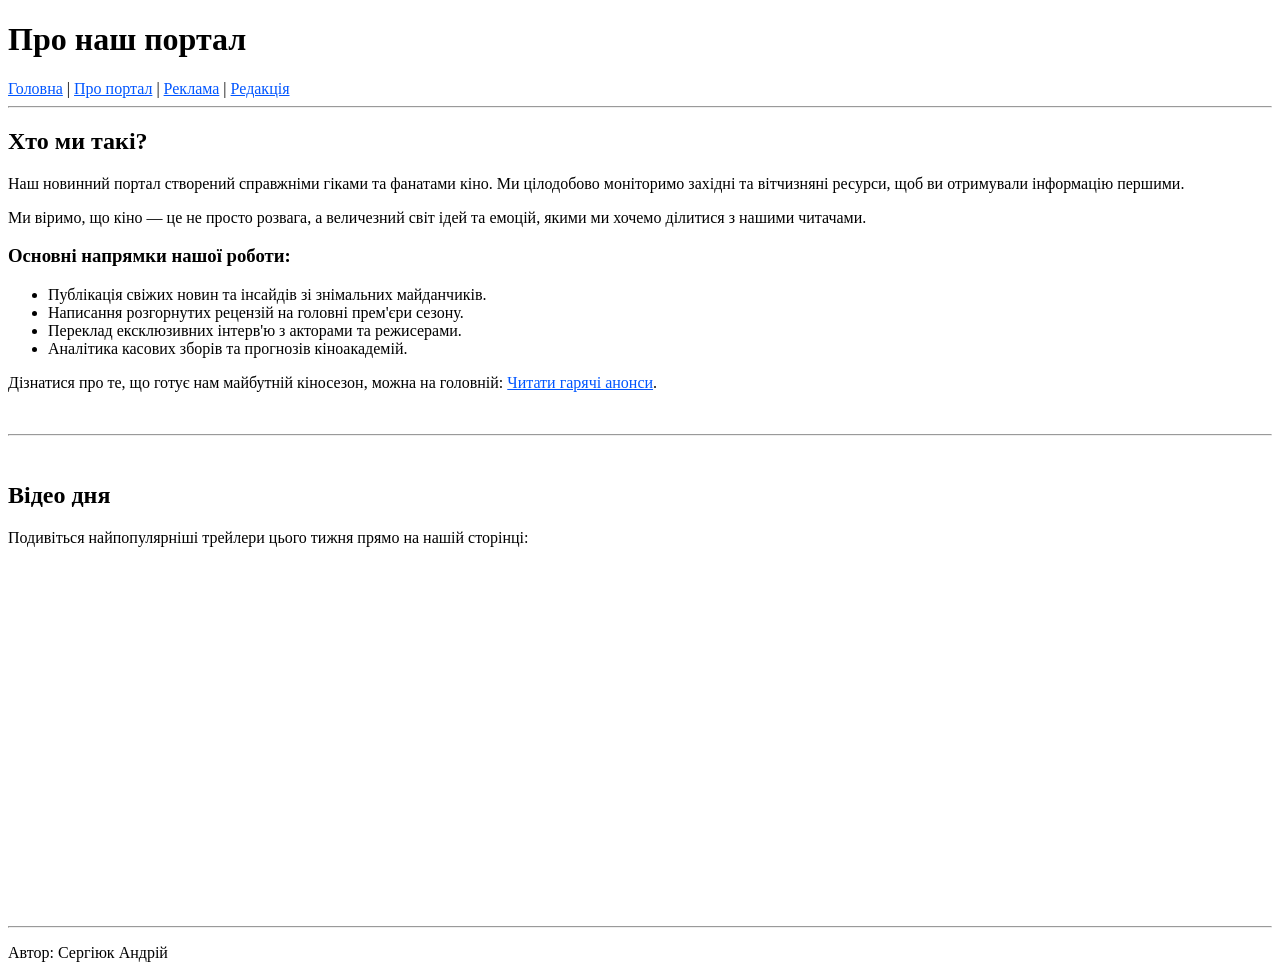
==== about.html @ 37525c82 "Initial commit: Cinema News Portal" ====
<!DOCTYPE html>
<html lang="uk">
<head>
  <meta charset="UTF-8">
  <meta name="author" content="Сергіюк Андрій">
  <meta name="viewport" content="width=device-width, initial-scale=1.0">
  <title>Новини кіно — Про портал</title>
</head>
<body background="https://www.transparenttextures.com/patterns/cubes.png" bgcolor="#ffffff" link="#0055FF" vlink="#5500AA" alink="#FF0055">
  <header>
    <h1>Про наш портал</h1>
    <nav>
      <a href="index.html">Головна</a> |
      <a href="about.html">Про портал</a> |
      <a href="services.html">Реклама</a> |
      <a href="contacts.html">Редакція</a>
    </nav>
    <hr>
  </header>

  <main>
    <h2>Хто ми такі?</h2>
    <p>Наш новинний портал створений справжніми гіками та фанатами кіно. Ми цілодобово моніторимо західні та вітчизняні ресурси, щоб ви отримували інформацію першими.</p>
    <p>Ми віримо, що кіно — це не просто розвага, а величезний світ ідей та емоцій, якими ми хочемо ділитися з нашими читачами.</p>
    
    <h3>Основні напрямки нашої роботи:</h3>
    <ul>
      <li>Публікація свіжих новин та інсайдів зі знімальних майданчиків.</li>
      <li>Написання розгорнутих рецензій на головні прем'єри сезону.</li>
      <li>Переклад ексклюзивних інтерв'ю з акторами та режисерами.</li>
      <li>Аналітика касових зборів та прогнозів кіноакадемій.</li>
    </ul>
    
    <p>Дізнатися про те, що готує нам майбутній кіносезон, можна на головній: <a href="index.html#announcements">Читати гарячі анонси</a>.</p>

    <br>
    <hr>
    <br>

    <h2>Відео дня</h2>
    <p>Подивіться найпопулярніші трейлери цього тижня прямо на нашій сторінці:</p>
    
    <iframe 
      width="560" 
      height="315" 
      src="https://www.youtube.com/embed/50ou2MRAO5w" 
      title="YouTube video player" 
      frameborder="0" 
      allow="accelerometer; autoplay; clipboard-write; encrypted-media; gyroscope; picture-in-picture; web-share" 
      allowfullscreen>
    </iframe>

  </main>

  <footer>
    <br><br>
    <hr>
    <p>Автор: Сергіюк Андрій</p>
  </footer>
</body>
</html>
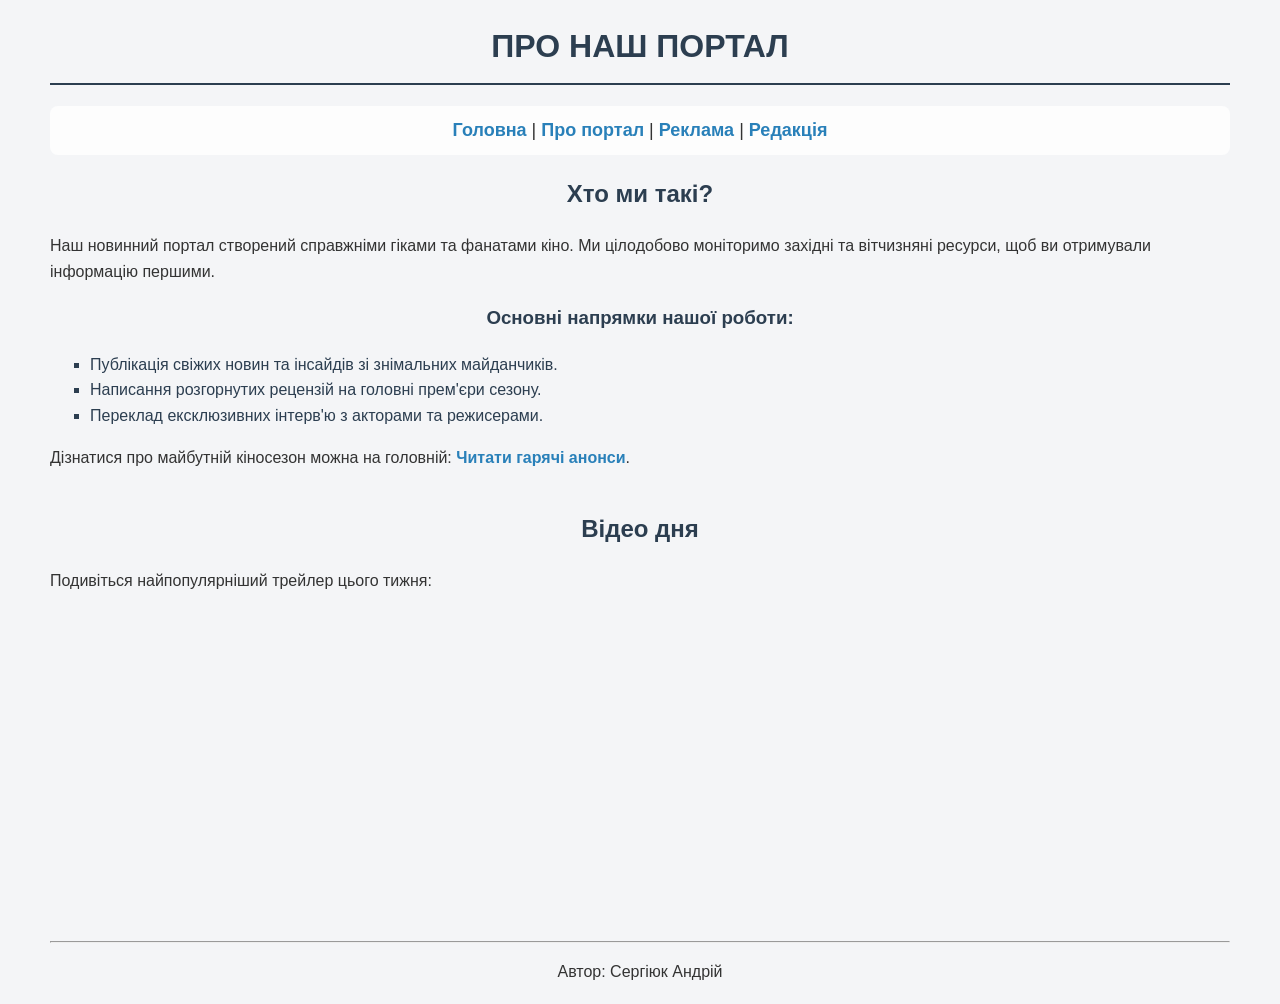
==== commit 21cc0188: "Lab 3: Added external CSS, styled tables and lists, removed outdated HTML attributes" ====
--- a/about.html
+++ b/about.html
@@ -5,57 +5,43 @@
   <meta name="author" content="Сергіюк Андрій">
   <meta name="viewport" content="width=device-width, initial-scale=1.0">
   <title>Новини кіно — Про портал</title>
+  <link rel="stylesheet" href="style.css">
 </head>
-<body background="https://www.transparenttextures.com/patterns/cubes.png" bgcolor="#ffffff" link="#0055FF" vlink="#5500AA" alink="#FF0055">
+<body>
   <header>
-    <h1>Про наш портал</h1>
+    <h1 id="main-title">Про наш портал</h1>
     <nav>
       <a href="index.html">Головна</a> |
       <a href="about.html">Про портал</a> |
       <a href="services.html">Реклама</a> |
       <a href="contacts.html">Редакція</a>
     </nav>
-    <hr>
   </header>
 
   <main>
     <h2>Хто ми такі?</h2>
     <p>Наш новинний портал створений справжніми гіками та фанатами кіно. Ми цілодобово моніторимо західні та вітчизняні ресурси, щоб ви отримували інформацію першими.</p>
-    <p>Ми віримо, що кіно — це не просто розвага, а величезний світ ідей та емоцій, якими ми хочемо ділитися з нашими читачами.</p>
     
     <h3>Основні напрямки нашої роботи:</h3>
     <ul>
       <li>Публікація свіжих новин та інсайдів зі знімальних майданчиків.</li>
       <li>Написання розгорнутих рецензій на головні прем'єри сезону.</li>
       <li>Переклад ексклюзивних інтерв'ю з акторами та режисерами.</li>
-      <li>Аналітика касових зборів та прогнозів кіноакадемій.</li>
     </ul>
     
-    <p>Дізнатися про те, що готує нам майбутній кіносезон, можна на головній: <a href="index.html#announcements">Читати гарячі анонси</a>.</p>
+    <p>Дізнатися про майбутній кіносезон можна на головній: <a href="index.html#announcements">Читати гарячі анонси</a>.</p>
 
-    <br>
-    <hr>
-    <br>
-
-    <h2>Відео дня</h2>
-    <p>Подивіться найпопулярніші трейлери цього тижня прямо на нашій сторінці:</p>
+    <h2 style="margin-top: 40px;">Відео дня</h2>
+    <p>Подивіться найпопулярніший трейлер цього тижня:</p>
     
-    <iframe 
-      width="560" 
-      height="315" 
-      src="https://www.youtube.com/embed/50ou2MRAO5w" 
-      title="YouTube video player" 
-      frameborder="0" 
-      allow="accelerometer; autoplay; clipboard-write; encrypted-media; gyroscope; picture-in-picture; web-share" 
-      allowfullscreen>
-    </iframe>
-
+    <div style="text-align: center;">
+      <iframe width="560" height="315" src="https://www.youtube.com/embed/50ou2MRAO5w" title="YouTube video player" frameborder="0" allow="accelerometer; autoplay; clipboard-write; encrypted-media; gyroscope; picture-in-picture; web-share" allowfullscreen></iframe>
+    </div>
   </main>
 
   <footer>
-    <br><br>
     <hr>
-    <p>Автор: Сергіюк Андрій</p>
+    <p style="text-align: center;">Автор: Сергіюк Андрій</p>
   </footer>
 </body>
 </html>
--- a/style.css
+++ b/style.css
@@ -0,0 +1,115 @@
+/* Базові стилі для всієї сторінки (тіло документа) */
+body {
+    background-color: #f4f5f7; /* Запасний колір, якщо картинка не завантажиться */
+    background-image: url('https://www.transparenttextures.com/patterns/cubes.png'); /* НАША ТЕКСТУРА З ЛАБИ 2! */
+    font-family: Arial, Helvetica, sans-serif; /* Стиль шрифта */
+    font-size: 16px; /* Розмір шрифта */
+    color: #333333; /* Колір тексту */
+    line-height: 1.6; /* Міжрядковий інтервал */
+    margin: 20px 50px; /* Поля з боків */
+}
+
+/* Селектори тегів для заголовків */
+h1, h2, h3 {
+    color: #2c3e50;
+    text-align: center; /* Вирівнювання по центру */
+}
+
+/* Унікальний ідентифікатор (id) для головного заголовка */
+#main-title {
+    font-size: 32px;
+    text-transform: uppercase;
+    border-bottom: 2px solid #2c3e50;
+    padding-bottom: 10px;
+}
+
+/* Стилі для навігації (меню) */
+nav {
+    text-align: center;
+    font-size: 18px;
+    margin-bottom: 20px;
+    background-color: rgba(255, 255, 255, 0.8); /* Напівпрозорий білий фон для меню, щоб текст краще читався на текстурі */
+    padding: 10px;
+    border-radius: 8px;
+}
+
+/* Зовнішні стилі для посилань */
+a {
+    color: #2980b9;
+    text-decoration: none;
+    font-weight: bold;
+}
+
+a:hover {
+    color: #e74c3c;
+    text-decoration: underline;
+}
+
+/* Клас із застосуванням !important */
+.important-text {
+    color: #c0392b !important;
+    font-weight: bold !important;
+    font-size: 18px !important;
+    text-align: center;
+}
+
+/* =========================================
+   Стилі для списків
+   ========================================= */
+ul {
+    list-style-type: square; /* Квадратні маркери */
+    padding-left: 40px; /* Відступ зліва */
+    color: #2c3e50;
+}
+
+ol {
+    padding-left: 40px;
+    font-style: italic; /* Курсив для нумерованого списку */
+}
+
+dl {
+    background-color: #ffffff;
+    border: 1px dashed #bdc3c7; /* Пунктирна межа */
+    padding: 20px;
+    margin: 20px 0;
+}
+
+dt {
+    color: #2980b9;
+    font-size: 18px;
+}
+
+dd {
+    margin-bottom: 10px;
+}
+
+/* =========================================
+   Стилі для таблиць
+   ========================================= */
+table {
+    width: 100%;
+    border-collapse: collapse; /* Прибираємо подвійні рамки */
+    margin-top: 20px;
+    margin-bottom: 40px;
+    background-color: #ffffff; /* Фон таблиці */
+    box-shadow: 0 4px 8px rgba(0,0,0,0.1); /* Легка тінь */
+}
+
+th, td {
+    border: 1px solid #bdc3c7; /* Сіра межа комірок */
+    padding: 15px; /* Внутрішнє заповнення */
+    text-align: center; /* Вирівнювання тексту */
+}
+
+th {
+    background-color: #34495e; /* Темний фон шапки */
+    color: #ffffff; /* Білий текст у шапці */
+}
+
+caption {
+    font-size: 20px;
+    margin-bottom: 10px;
+    background-color: rgba(255, 255, 255, 0.9); /* Підкладка під текст заголовка таблиці */
+    padding: 5px;
+    border-radius: 5px;
+}
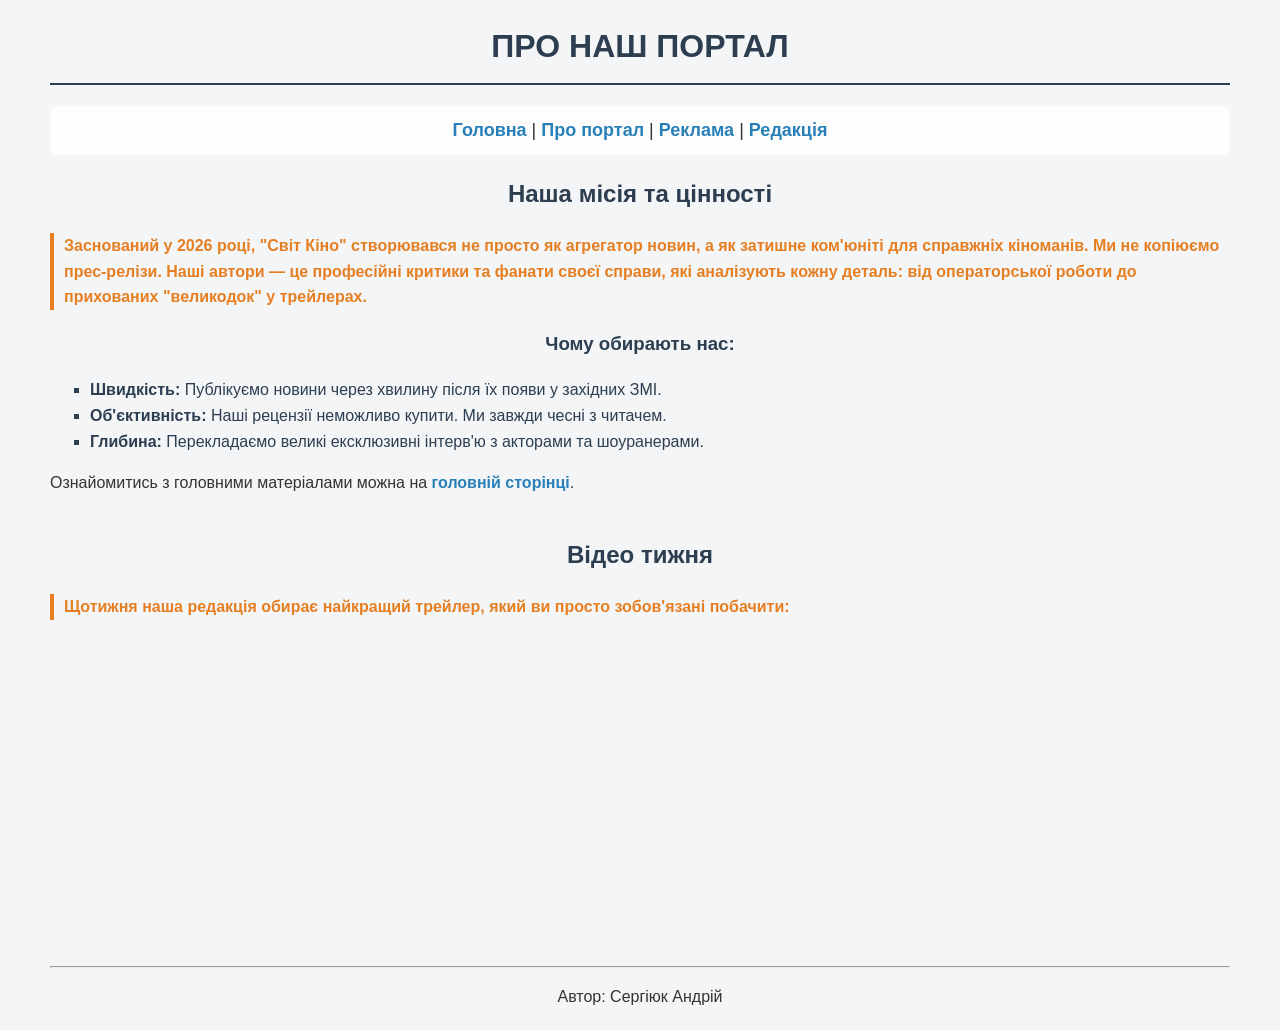
==== commit 8520614d: "Lab 4: Added context, child, and adjacent selectors to index.html" ====
--- a/about.html
+++ b/about.html
@@ -19,24 +19,26 @@
   </header>
 
   <main>
-    <h2>Хто ми такі?</h2>
-    <p>Наш новинний портал створений справжніми гіками та фанатами кіно. Ми цілодобово моніторимо західні та вітчизняні ресурси, щоб ви отримували інформацію першими.</p>
-    
-    <h3>Основні напрямки нашої роботи:</h3>
-    <ul>
-      <li>Публікація свіжих новин та інсайдів зі знімальних майданчиків.</li>
-      <li>Написання розгорнутих рецензій на головні прем'єри сезону.</li>
-      <li>Переклад ексклюзивних інтерв'ю з акторами та режисерами.</li>
-    </ul>
-    
-    <p>Дізнатися про майбутній кіносезон можна на головній: <a href="index.html#announcements">Читати гарячі анонси</a>.</p>
+    <article>
+      <h2>Наша місія та цінності</h2>
+      <p>Заснований у 2026 році, "Світ Кіно" створювався не просто як агрегатор новин, а як затишне ком'юніті для справжніх кіноманів. Ми не копіюємо прес-релізи. Наші автори — це професійні критики та фанати своєї справи, які аналізують кожну деталь: від операторської роботи до прихованих "великодок" у трейлерах.</p>
+      
+      <h3>Чому обирають нас:</h3>
+      <ul>
+        <li><b>Швидкість:</b> Публікуємо новини через хвилину після їх появи у західних ЗМІ.</li>
+        <li><b>Об'єктивність:</b> Наші рецензії неможливо купити. Ми завжди чесні з читачем.</li>
+        <li><b>Глибина:</b> Перекладаємо великі ексклюзивні інтерв'ю з акторами та шоуранерами.</li>
+      </ul>
+      
+      <p>Ознайомитись з головними матеріалами можна на <a href="index.html#announcements">головній сторінці</a>.</p>
 
-    <h2 style="margin-top: 40px;">Відео дня</h2>
-    <p>Подивіться найпопулярніший трейлер цього тижня:</p>
-    
-    <div style="text-align: center;">
-      <iframe width="560" height="315" src="https://www.youtube.com/embed/50ou2MRAO5w" title="YouTube video player" frameborder="0" allow="accelerometer; autoplay; clipboard-write; encrypted-media; gyroscope; picture-in-picture; web-share" allowfullscreen></iframe>
-    </div>
+      <h2 style="margin-top: 40px;">Відео тижня</h2>
+      <p>Щотижня наша редакція обирає найкращий трейлер, який ви просто зобов'язані побачити:</p>
+      
+      <div style="text-align: center;">
+        <iframe width="560" height="315" src="https://www.youtube.com/embed/50ou2MRAO5w" title="YouTube video player" frameborder="0" allow="accelerometer; autoplay; clipboard-write; encrypted-media; gyroscope; picture-in-picture; web-share" allowfullscreen></iframe>
+      </div>
+    </article>
   </main>
 
   <footer>
--- a/style.css
+++ b/style.css
@@ -87,6 +87,122 @@
    Стилі для таблиць
    ========================================= */
 table {
+    width: 100%; 
+    border-collapse: collapse; /* Прибираємо подвійні рамки */
+    margin-top: 20px;
+    margin-bottom: 40px;
+    background-color: #ffffff; /* Фон таблиці */
+    box-shadow: 0 4px 8px rgba(0,0,0,0.1); /* Легка тінь */
+}
+
+th, td {
+    border: 1px solid #bdc3c7; /* Сіра межа комірок */
+    padding: 15px; /* Внутрішнє заповнення */
+    text-align: center; /* Вирівнювання тексту */
+}
+
+th {
+    background-color: #34495e; /* Темний фон шапки */
+    color: #ffffff; /* Білий текст у шапці */
+}
+
+caption {
+    font-size: 20px;
+    margin-bottom: 10px;
+    background-color: rgba(255, 255, 255, 0.9); /* Підкладка під текст заголовка таблиці */
+    padding: 5px;
+    border-radius: 5px;
+}
+
+/* Базові стилі для всієї сторінки (тіло документа) */
+body {
+    background-color: #f4f5f7; /* Запасний колір, якщо картинка не завантажиться */
+    background-image: url('https://www.transparenttextures.com/patterns/cubes.png'); /* НАША ТЕКСТУРА З ЛАБИ 2! */
+    font-family: Arial, Helvetica, sans-serif; /* Стиль шрифта */
+    font-size: 16px; /* Розмір шрифта */
+    color: #333333; /* Колір тексту */
+    line-height: 1.6; /* Міжрядковий інтервал */
+    margin: 20px 50px; /* Поля з боків */
+}
+
+/* Селектори тегів для заголовків */
+h1, h2, h3 {
+    color: #2c3e50;
+    text-align: center; /* Вирівнювання по центру */
+}
+
+/* Унікальний ідентифікатор (id) для головного заголовка */
+#main-title {
+    font-size: 32px;
+    text-transform: uppercase;
+    border-bottom: 2px solid #2c3e50;
+    padding-bottom: 10px;
+}
+
+/* Стилі для навігації (меню) */
+nav {
+    text-align: center;
+    font-size: 18px;
+    margin-bottom: 20px;
+    background-color: rgba(255, 255, 255, 0.8); /* Напівпрозорий білий фон для меню, щоб текст краще читався на текстурі */
+    padding: 10px;
+    border-radius: 8px;
+}
+
+/* Зовнішні стилі для посилань */
+a {
+    color: #2980b9;
+    text-decoration: none;
+    font-weight: bold;
+}
+
+a:hover {
+    color: #e74c3c;
+    text-decoration: underline;
+}
+
+/* Клас із застосуванням !important */
+.important-text {
+    color: #c0392b !important;
+    font-weight: bold !important;
+    font-size: 18px !important;
+    text-align: center;
+}
+
+/* =========================================
+   Стилі для списків
+   ========================================= */
+ul {
+    list-style-type: square; /* Квадратні маркери */
+    padding-left: 40px; /* Відступ зліва */
+    color: #2c3e50;
+}
+
+ol {
+    padding-left: 40px;
+    font-style: italic; /* Курсив для нумерованого списку */
+}
+
+dl {
+    background-color: #ffffff;
+    border: 1px dashed #bdc3c7; /* Пунктирна межа */
+    padding: 20px;
+    margin: 20px 0;
+}
+
+dt {
+    color: #2980b9;
+    font-size: 18px;
+}
+
+dd {
+    margin-bottom: 10px;
+}
+
+/* =========================================
+   Стилі для таблиць
+   ========================================= */
+table {
     width: 100%;
     border-collapse: collapse; /* Прибираємо подвійні рамки */
     margin-top: 20px;
@@ -112,4 +228,34 @@
     background-color: rgba(255, 255, 255, 0.9); /* Підкладка під текст заголовка таблиці */
     padding: 5px;
     border-radius: 5px;
+}
+
+
+/* =========================================
+   ЛАБОРАТОРНА 4: Складні селектори
+   ========================================= */
+
+/* 1. Контекстний селектор (пробіл) 
+   Шукає всі <p> будь-де всередині .news-article. 
+   Робить абсолютно всі абзаци в новині трохи більшими. */
+.news-article p {
+    font-size: 17px;
+    line-height: 1.8;
+}
+
+/* 2. Дочірній селектор ( > ) 
+   Шукає <p>, які є ПРЯМИМИ дітьми .news-article (текст про автора не зачепить, бо він у div).
+   Робить основний текст синім. */
+.news-article > p {
+    color: #2980b9;
+}
+
+/* 3. Сусідній селектор ( + ) 
+   Шукає <p>, який стоїть ОДРАЗУ після <h2>.
+   Робить перший вступний абзац помаранчевим і жирним. */
+h2 + p {
+    font-weight: bold;
+    color: #e67e22 !important; /* !important додано, щоб перебити синій колір від дочірнього селектора вище */
+    border-left: 4px solid #e67e22;
+    padding-left: 10px;
 }
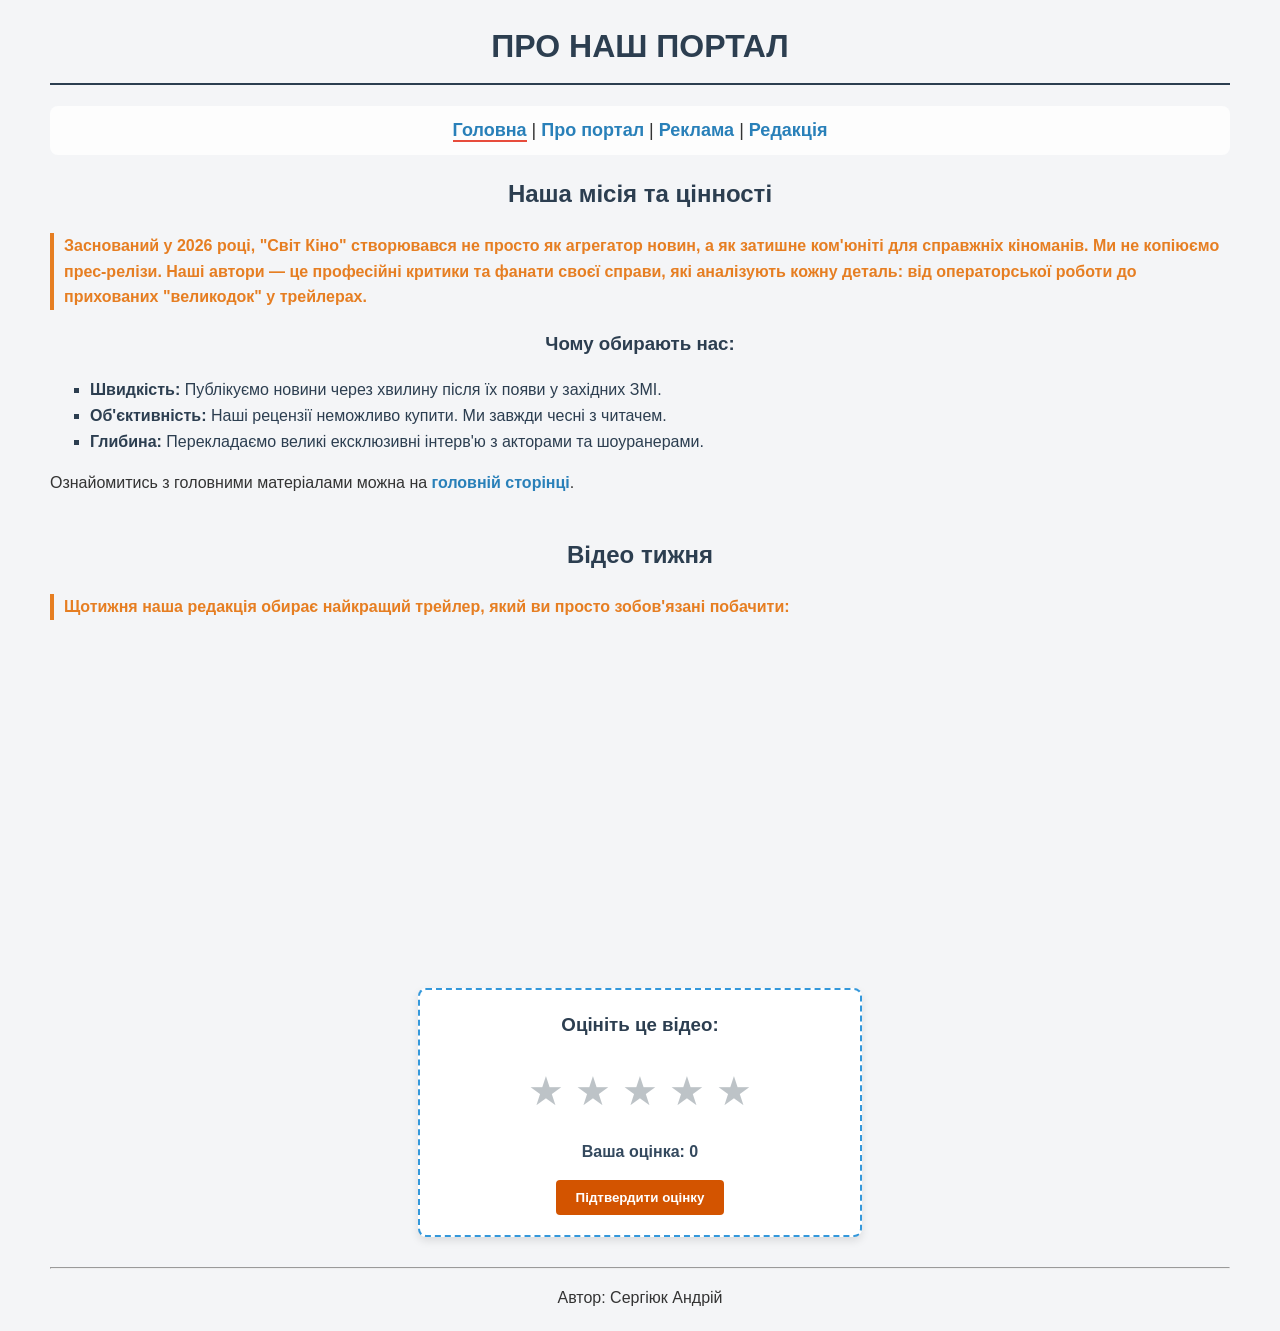
==== commit 3008489c: "Lab 7" ====
--- a/about.html
+++ b/about.html
@@ -38,6 +38,28 @@
       <div style="text-align: center;">
         <iframe width="560" height="315" src="https://www.youtube.com/embed/50ou2MRAO5w" title="YouTube video player" frameborder="0" allow="accelerometer; autoplay; clipboard-write; encrypted-media; gyroscope; picture-in-picture; web-share" allowfullscreen></iframe>
       </div>
+
+
+      <!--ЛАБОРАТОРНА 7: Віджет "Оцінка відео"-->
+      <div id="video-rating-container" class="rating-widget">
+        <h3>Оцініть це відео:</h3>
+        <div class="stars" id="stars-container">
+            <!-- 1. Обробник через АТРИБУТ (Вимога лаби) -->
+            <span class="star" id="star1" onclick="rateStarAttr(1)">★</span>
+            
+            <!-- 2. Обробник для цієї зірки додамо через ВЛАСТИВІСТЬ у JS -->
+            <span class="star" id="star2">★</span>
+            
+            <!-- Інші зірки оброблятимуться через СПЛИВАННЯ/ДЕЛЕГУВАННЯ -->
+            <span class="star" data-val="3">★</span>
+            <span class="star" data-val="4">★</span>
+            <span class="star" data-val="5">★</span>
+        </div>
+        <p id="rating-result">Ваша оцінка: 0</p>
+        <button id="submit-rating-btn" class="quiz-btn">Підтвердити оцінку</button>
+      </div>
+      <!-- ========================================= -->
+
     </article>
   </main>
 
@@ -45,5 +67,8 @@
     <hr>
     <p style="text-align: center;">Автор: Сергіюк Андрій</p>
   </footer>
+  
+  <!-- Підключаємо скрипт в кінці тіла, щоб DOM встиг завантажитись -->
+  <script src="script.js"></script>
 </body>
 </html>
--- a/style.css
+++ b/style.css
@@ -1,18 +1,18 @@
 /* Базові стилі для всієї сторінки (тіло документа) */
 body {
-    background-color: #f4f5f7; /* Запасний колір, якщо картинка не завантажиться */
-    background-image: url('https://www.transparenttextures.com/patterns/cubes.png'); /* НАША ТЕКСТУРА З ЛАБИ 2! */
-    font-family: Arial, Helvetica, sans-serif; /* Стиль шрифта */
-    font-size: 16px; /* Розмір шрифта */
-    color: #333333; /* Колір тексту */
-    line-height: 1.6; /* Міжрядковий інтервал */
-    margin: 20px 50px; /* Поля з боків */
+    background-color: #f4f5f7;
+    background-image: url('https://www.transparenttextures.com/patterns/cubes.png');
+    font-family: Arial, Helvetica, sans-serif;
+    font-size: 16px;
+    color: #333333; 
+    line-height: 1.6;
+    margin: 20px 50px;
 }
 
 /* Селектори тегів для заголовків */
 h1, h2, h3 {
     color: #2c3e50;
-    text-align: center; /* Вирівнювання по центру */
+    text-align: center;
 }
 
 /* Унікальний ідентифікатор (id) для головного заголовка */
@@ -28,7 +28,7 @@
     text-align: center;
     font-size: 18px;
     margin-bottom: 20px;
-    background-color: rgba(255, 255, 255, 0.8); /* Напівпрозорий білий фон для меню, щоб текст краще читався на текстурі */
+    background-color: rgba(255, 255, 255, 0.8);
     padding: 10px;
     border-radius: 8px;
 }
@@ -53,23 +53,21 @@
     text-align: center;
 }
 
-/* =========================================
-   Стилі для списків
-   ========================================= */
+/* Стилі для списків */
 ul {
-    list-style-type: square; /* Квадратні маркери */
-    padding-left: 40px; /* Відступ зліва */
+    list-style-type: square;
+    padding-left: 40px;
     color: #2c3e50;
 }
 
 ol {
     padding-left: 40px;
-    font-style: italic; /* Курсив для нумерованого списку */
+    font-style: italic;
 }
 
 dl {
     background-color: #ffffff;
-    border: 1px dashed #bdc3c7; /* Пунктирна межа */
+    border: 1px dashed #bdc3c7;
     padding: 20px;
     margin: 20px 0;
 }
@@ -83,179 +81,447 @@
     margin-bottom: 10px;
 }
 
-/* =========================================
-   Стилі для таблиць
-   ========================================= */
+/* Стилі для таблиць */
 table {
     width: 100%; 
-    border-collapse: collapse; /* Прибираємо подвійні рамки */
+    border-collapse: collapse;
     margin-top: 20px;
     margin-bottom: 40px;
-    background-color: #ffffff; /* Фон таблиці */
-    box-shadow: 0 4px 8px rgba(0,0,0,0.1); /* Легка тінь */
+    background-color: #ffffff;
+    box-shadow: 0 4px 8px rgba(0,0,0,0.1);
 }
 
 th, td {
-    border: 1px solid #bdc3c7; /* Сіра межа комірок */
-    padding: 15px; /* Внутрішнє заповнення */
-    text-align: center; /* Вирівнювання тексту */
+    border: 1px solid #bdc3c7;
+    padding: 15px;
+    text-align: center;
 }
 
 th {
-    background-color: #34495e; /* Темний фон шапки */
-    color: #ffffff; /* Білий текст у шапці */
+    background-color: #34495e;
+    color: #ffffff;
 }
 
 caption {
     font-size: 20px;
     margin-bottom: 10px;
-    background-color: rgba(255, 255, 255, 0.9); /* Підкладка під текст заголовка таблиці */
+    background-color: rgba(255, 255, 255, 0.9);
     padding: 5px;
     border-radius: 5px;
 }
-
-/* Базові стилі для всієї сторінки (тіло документа) */
-body {
-    background-color: #f4f5f7; /* Запасний колір, якщо картинка не завантажиться */
-    background-image: url('https://www.transparenttextures.com/patterns/cubes.png'); /* НАША ТЕКСТУРА З ЛАБИ 2! */
-    font-family: Arial, Helvetica, sans-serif; /* Стиль шрифта */
-    font-size: 16px; /* Розмір шрифта */
-    color: #333333; /* Колір тексту */
-    line-height: 1.6; /* Міжрядковий інтервал */
-    margin: 20px 50px; /* Поля з боків */
-}
-
-/* Селектори тегів для заголовків */
-h1, h2, h3 {
-    color: #2c3e50;
-    text-align: center; /* Вирівнювання по центру */
-}
-
-/* Унікальний ідентифікатор (id) для головного заголовка */
-#main-title {
-    font-size: 32px;
-    text-transform: uppercase;
-    border-bottom: 2px solid #2c3e50;
-    padding-bottom: 10px;
-}
-
-/* Стилі для навігації (меню) */
-nav {
-    text-align: center;
-    font-size: 18px;
-    margin-bottom: 20px;
-    background-color: rgba(255, 255, 255, 0.8); /* Напівпрозорий білий фон для меню, щоб текст краще читався на текстурі */
-    padding: 10px;
-    border-radius: 8px;
-}
-
-/* Зовнішні стилі для посилань */
-a {
-    color: #2980b9;
-    text-decoration: none;
-    font-weight: bold;
-}
-
-a:hover {
-    color: #e74c3c;
-    text-decoration: underline;
-}
-
-/* Клас із застосуванням !important */
-.important-text {
-    color: #c0392b !important;
-    font-weight: bold !important;
-    font-size: 18px !important;
-    text-align: center;
-}
-
-/* =========================================
-   Стилі для списків
-   ========================================= */
-ul {
-    list-style-type: square; /* Квадратні маркери */
-    padding-left: 40px; /* Відступ зліва */
-    color: #2c3e50;
-}
-
-ol {
-    padding-left: 40px;
-    font-style: italic; /* Курсив для нумерованого списку */
-}
-
-dl {
-    background-color: #ffffff;
-    border: 1px dashed #bdc3c7; /* Пунктирна межа */
-    padding: 20px;
-    margin: 20px 0;
-}
-
-dt {
-    color: #2980b9;
-    font-size: 18px;
-}
-
-dd {
-    margin-bottom: 10px;
-}
-
-/* =========================================
-   Стилі для таблиць
-   ========================================= */
-table {
-    width: 100%;
-    border-collapse: collapse; /* Прибираємо подвійні рамки */
-    margin-top: 20px;
-    margin-bottom: 40px;
-    background-color: #ffffff; /* Фон таблиці */
-    box-shadow: 0 4px 8px rgba(0,0,0,0.1); /* Легка тінь */
-}
-
-th, td {
-    border: 1px solid #bdc3c7; /* Сіра межа комірок */
-    padding: 15px; /* Внутрішнє заповнення */
-    text-align: center; /* Вирівнювання тексту */
-}
-
-th {
-    background-color: #34495e; /* Темний фон шапки */
-    color: #ffffff; /* Білий текст у шапці */
-}
-
-caption {
-    font-size: 20px;
-    margin-bottom: 10px;
-    background-color: rgba(255, 255, 255, 0.9); /* Підкладка під текст заголовка таблиці */
-    padding: 5px;
-    border-radius: 5px;
-}
-
 
 /* =========================================
    ЛАБОРАТОРНА 4: Складні селектори
    ========================================= */
 
-/* 1. Контекстний селектор (пробіл) 
-   Шукає всі <p> будь-де всередині .news-article. 
-   Робить абсолютно всі абзаци в новині трохи більшими. */
+/* 1. Контекстний селектор */
 .news-article p {
     font-size: 17px;
     line-height: 1.8;
 }
 
-/* 2. Дочірній селектор ( > ) 
-   Шукає <p>, які є ПРЯМИМИ дітьми .news-article (текст про автора не зачепить, бо він у div).
-   Робить основний текст синім. */
+/* 2. Дочірній селектор */
 .news-article > p {
     color: #2980b9;
 }
 
-/* 3. Сусідній селектор ( + ) 
-   Шукає <p>, який стоїть ОДРАЗУ після <h2>.
-   Робить перший вступний абзац помаранчевим і жирним. */
+/* 3. Сусідній селектор */
 h2 + p {
     font-weight: bold;
-    color: #e67e22 !important; /* !important додано, щоб перебити синій колір від дочірнього селектора вище */
+    color: #e67e22 !important;
     border-left: 4px solid #e67e22;
     padding-left: 10px;
+}
+
+/* =========================================
+   ЛАБОРАТОРНА 5: Блоки, позиції, псевдокласи
+   ========================================= */
+
+/* 1. Рядкові елементи (span) */
+span.highlight {
+    background-color: #f1c40f;
+    padding: 2px 5px;
+    border-radius: 4px;
+    color: #000;
+}
+
+/* 2. Плаваючі елементи (float) */
+.float-image {
+    float: left;
+    margin-right: 15px;
+    margin-bottom: 10px;
+    border-radius: 5px;
+}
+
+
+/* 3. Позиціонування (position)*/
+.news-article {
+    position: relative;
+    background-color: #ffffff;
+    padding: 15px; 
+    padding-bottom: 90px !important; 
+    border-radius: 8px; 
+    box-shadow: 0 2px 5px rgba(0,0,0,0.1); 
+    margin: 20px 0; 
+}
+
+.author-box {
+    position: absolute;
+    bottom: 15px;
+    right: 15px;
+    background-color: #ecf0f1;
+    padding: 5px 10px;
+    border-radius: 5px;
+    margin-top: 0 !important; 
+    border-top: none !important;
+}
+
+/* 4. Псевдокласи для посилань */
+nav a:link { color: #2980b9; }
+nav a:visited { color: #8e44ad; }
+nav a:hover { color: #e74c3c; text-decoration: underline; }
+nav a:active { color: #2ecc71; }
+
+/* 5. Псевдоклас :first-child */
+nav a:first-child {
+    border-bottom: 2px solid #e74c3c;
+}
+
+/* 6. Псевдоелементи :before та :after */
+.important-text::before {
+    content: "⚠️ ";
+}
+
+.important-text::after {
+    content: " ⚠️";
+}
+
+/*
+(Лабораторна 6)
+*/
+
+.cinema-toggle-btn {
+    padding: 6px 12px;
+    cursor: pointer;
+    font-weight: bold;
+    background-color: #2c3e50;
+    color: #f1c40f;
+    border: 1px solid #f1c40f;
+    border-radius: 4px;
+}
+
+.info-banner {
+    background-color: #e8f8f5;
+    padding: 10px;
+    border-left: 4px solid #1abc9c;
+    margin: 20px 0;
+}
+
+.quiz-block {
+    background-color: #fff3e0;
+    padding: 15px;
+    border-radius: 5px;
+    margin: 20px 0;
+    text-align: center;
+    border: 1px dashed #e67e22;
+}
+
+.quiz-block p {
+    margin: 0 0 10px 0;
+    font-weight: bold;
+    color: #d35400;
+}
+
+.quiz-btn {
+    padding: 10px 20px;
+    background-color: #d35400;
+    color: white;
+    border: none;
+    border-radius: 4px;
+    cursor: pointer;
+    font-weight: bold;
+}
+
+.comments-wrapper {
+    margin-bottom: 30px;
+}
+
+.toggle-comments-btn {
+    padding: 10px 15px;
+    background: #3498db;
+    color: white;
+    border: none;
+    border-radius: 5px;
+    cursor: pointer;
+    font-weight: bold;
+}
+
+#comments-box {
+    display: none;
+    background: #ffffff;
+    padding: 15px;
+    border: 1px solid #ccc;
+    border-radius: 8px;
+    margin-top: 10px;
+    box-shadow: 0 2px 10px rgba(0,0,0,0.1);
+}
+
+.comments-header {
+    display: flex;
+    justify-content: space-between;
+    align-items: center;
+    margin-bottom: 10px;
+}
+
+.comments-header h3 {
+    margin: 0;
+}
+
+.close-btn {
+    background: none;
+    border: none;
+    color: red;
+    cursor: pointer;
+    font-weight: bold;
+    font-size: 16px;
+}
+
+#comment-input {
+    width: 100%;
+    padding: 10px;
+    border: 1px solid #bdc3c7;
+    border-radius: 4px;
+    box-sizing: border-box;
+    resize: vertical;
+    margin-bottom: 10px;
+    font-family: inherit;
+}
+
+.add-comment-btn {
+    padding: 8px 15px;
+    background-color: #27ae60;
+    color: white;
+    border: none;
+    border-radius: 4px;
+    cursor: pointer;
+    font-weight: bold;
+}
+
+#comments-list {
+    margin-top: 20px;
+    border-top: 2px dashed #bdc3c7;
+    padding-top: 15px;
+}
+
+#no-comments-msg {
+    color: #7f8c8d;
+    font-style: italic;
+}
+
+.comment-item {
+    padding: 10px;
+    border-bottom: 1px solid #ddd;
+    margin-bottom: 10px;
+    background-color: #f9f9f9;
+    border-radius: 4px;
+}
+
+.delete-btn {
+    margin-left: 10px;
+    color: white;
+    background-color: #e74c3c;
+    border: none;
+    border-radius: 3px;
+    cursor: pointer;
+    padding: 2px 8px;
+}
+
+/*
+   РЕЖИМ КІНОТЕАТРУ (Адаптивна темна тема)
+*/
+
+body.cinema-mode {
+    background-color: #121212 !important;
+    background-image: none !important;
+    color: #e0e0e0 !important;
+}
+
+body.cinema-mode h1,
+body.cinema-mode h2,
+body.cinema-mode h3,
+body.cinema-mode p,
+body.cinema-mode a,
+body.cinema-mode caption,
+body.cinema-mode th,
+body.cinema-mode td,
+body.cinema-mode li,
+body.cinema-mode dt,
+body.cinema-mode dd,
+body.cinema-mode b {
+    color: #e0e0e0 !important;
+}
+
+body.cinema-mode h1, 
+body.cinema-mode h2, 
+body.cinema-mode h3 {
+    color: #ffffff !important;
+    border-bottom-color: #444 !important;
+}
+
+body.cinema-mode nav,
+body.cinema-mode .news-article,
+body.cinema-mode table,
+body.cinema-mode dl,
+body.cinema-mode .author-box {
+    background-color: #1e1e1e !important;
+    border-color: #444 !important;
+    box-shadow: 0 4px 10px rgba(0,0,0,0.8) !important;
+}
+
+body.cinema-mode th {
+    background-color: #2c3e50 !important;
+}
+
+body.cinema-mode caption {
+    background-color: #2a2a2a !important;
+    color: #ffffff !important;
+    border: 1px solid #444 !important;
+}
+
+/* Адаптація нових блоків під темну тему */
+body.cinema-mode .info-banner,
+body.cinema-mode .quiz-block,
+body.cinema-mode #comments-box,
+body.cinema-mode .comment-item {
+    background-color: #1e1e1e !important;
+    border-color: #444 !important;
+    color: #ffffff !important;
+}
+
+body.cinema-mode #comment-input {
+    background-color: #2a2a2a !important;
+    color: #ffffff !important;
+    border-color: #555 !important;
+}
+
+body.cinema-mode .quiz-block p,
+body.cinema-mode #no-comments-msg {
+    color: #f1c40f !important; /* Робимо акцентним жовтим у темряві */
+}
+
+body.cinema-mode #comments-list b {
+    color: #3498db !important; /* Синій колір для імені автора */
+}
+
+/*
+   ЛАБОРАТОРНА 7: Стилі для віджета оцінки
+*/
+.rating-widget {
+    background-color: #ffffff;
+    padding: 20px;
+    border-radius: 8px;
+    text-align: center;
+    margin-top: 30px;
+    margin-bottom: 30px;
+    max-width: 400px;
+    margin-left: auto;
+    margin-right: auto;
+    border: 2px dashed #3498db;
+    box-shadow: 0 4px 8px rgba(0,0,0,0.1);
+}
+
+.rating-widget h3 {
+    margin-top: 0;
+    color: #2c3e50;
+}
+
+.stars {
+    font-size: 40px;
+    color: #bdc3c7;
+    cursor: pointer;
+    margin-bottom: 10px;
+    user-select: none;
+}
+
+.stars .star {
+    transition: color 0.2s ease-in-out;
+}
+
+.stars .star:hover {
+    color: #f39c12;
+}
+
+/* Клас активної (обраної) зірки */
+.stars .star.active {
+    color: #f1c40f;
+}
+
+#rating-result {
+    font-weight: bold;
+    color: #34495e;
+}
+
+/*
+   ЛАБОРАТОРНА 7: Стилі для 2 завдання (Головна сторінка)
+*/
+
+.movie-picker-section {
+    background-color: #fdfefe;
+    padding: 20px;
+    border-radius: 8px;
+    margin: 30px 0;
+    border: 2px dashed #3498db;
+}
+
+/* 1. Стилі для списку жанрів */
+.genre-list {
+    list-style: none;
+    padding: 0;
+    display: flex;
+    gap: 10px;
+    flex-wrap: wrap;
+}
+
+.genre-list li {
+    padding: 10px 20px;
+    background-color: #ecf0f1;
+    border: 2px solid #bdc3c7;
+    border-radius: 20px;
+    cursor: pointer;
+    font-weight: bold;
+    transition: all 0.3s;
+}
+
+/* Клас для підсвічування обраного жанру */
+.genre-list li.active-genre {
+    background-color: #f1c40f;
+    border-color: #e67e22;
+    color: #d35400;
+    transform: scale(1.05);
+}
+
+/* 2. Стилі для меню */
+.movie-menu {
+    margin-top: 20px;
+    padding-top: 20px;
+    border-top: 1px solid #ccc;
+    display: flex;
+    gap: 10px;
+}
+
+/* 3. Стилі для кнопки копіювання (Патерн Поведінка) */
+.copy-btn {
+    margin-top: 10px;
+    padding: 5px 10px;
+    background-color: #34495e;
+    color: white;
+    border: none;
+    border-radius: 4px;
+    cursor: pointer;
+    font-size: 12px;
+    transition: background-color 0.3s;
+}
+
+.copy-btn:hover {
+    background-color: #2c3e50;
 }
